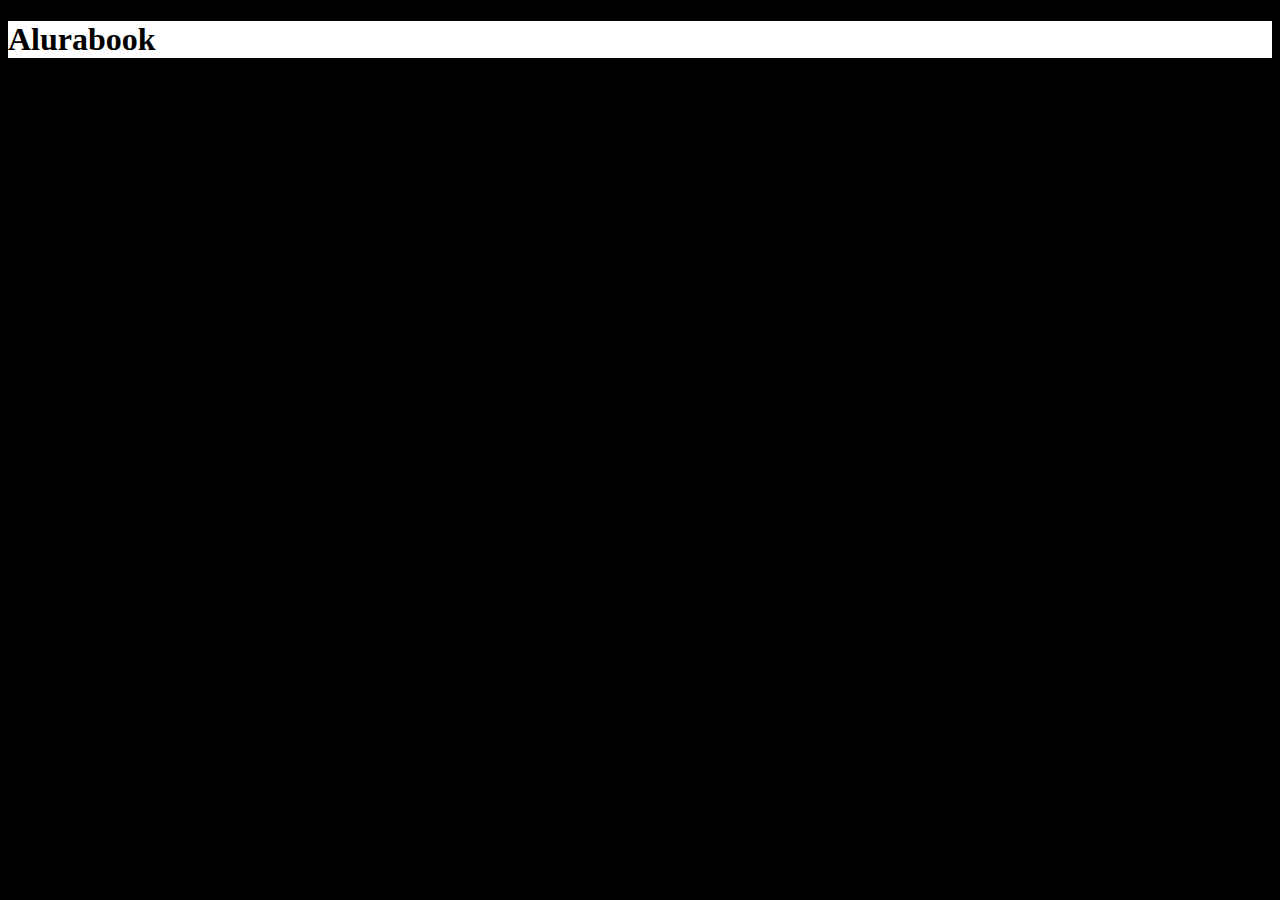
==== index.html @ 746d52b3 "Add files via upload" ====
<!DOCTYPE html>
<html>
    <head>
        <meta charset="UTF-8">
        <meta name="viewport" content="width=device-width, initial-scale=1.0">
        <title>AluraBooks</title>
        <link rel="stylesheet" href="reset,css">
        <link rel="stylesheet" href="styles.css">
    </head>

    <body>
       <h1>Alurabook</h1>

    </body>

</html>
---- styles.css ----
:root {
    --cor-de-fundo: black;

}

body {
    background-color: var(--cor-de-fundo);
}

h1{
    background-color: white;
}
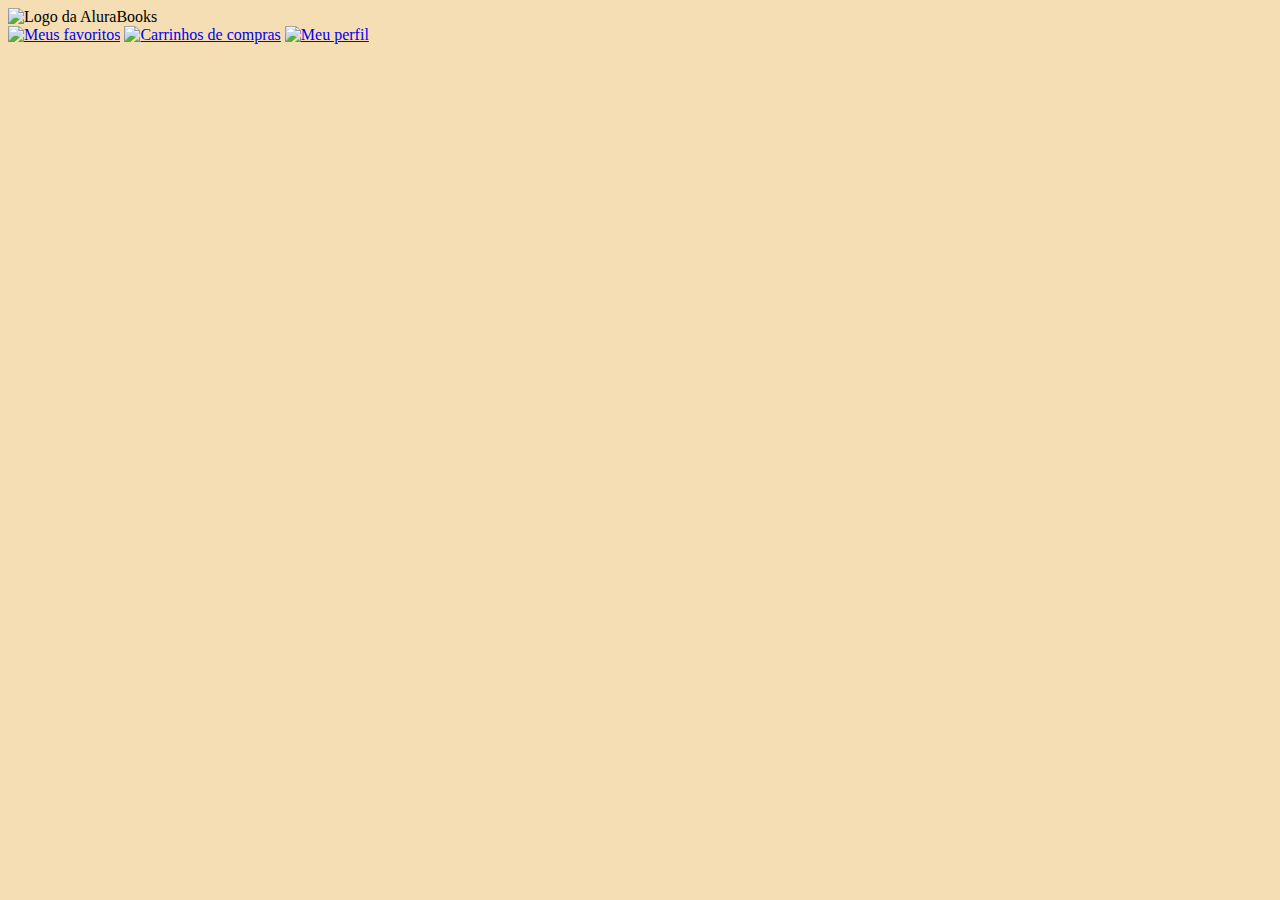
==== commit d27f79da: "Add files via upload" ====
--- a/index.html
+++ b/index.html
@@ -9,8 +9,18 @@
     </head>
 
     <body>
-       <h1>Alurabook</h1>
+         <header class="cabeçalho">
+            <div class="container>"
+               <span class="cabeçalho__menu-hamburguer"></span>
+               <img src="img/Logo.svg" alt="Logo da AluraBooks">
+            </div>
+            <div class="container">
+               <a href="#"><img src=img/Favoritos.svg alt="Meus favoritos"></a>
+               <a href="#"><img src=img/Compras.svg alt="Carrinhos de compras"></a>
+               <a href="#"><img src=img/Usuario.svg alt="Meu perfil"></a>
+             </div>
 
+      </header>
     </body>
 
 </html>--- a/styles.css
+++ b/styles.css
@@ -1,12 +1,10 @@
+@import url("styles/header.css");
 :root {
-    --cor-de-fundo: black;
+    --cor-de-fundo: wheat;
+    --branco: wheat;
 
 }
 
 body {
     background-color: var(--cor-de-fundo);
-}
-
-h1{
-    background-color: white;
 }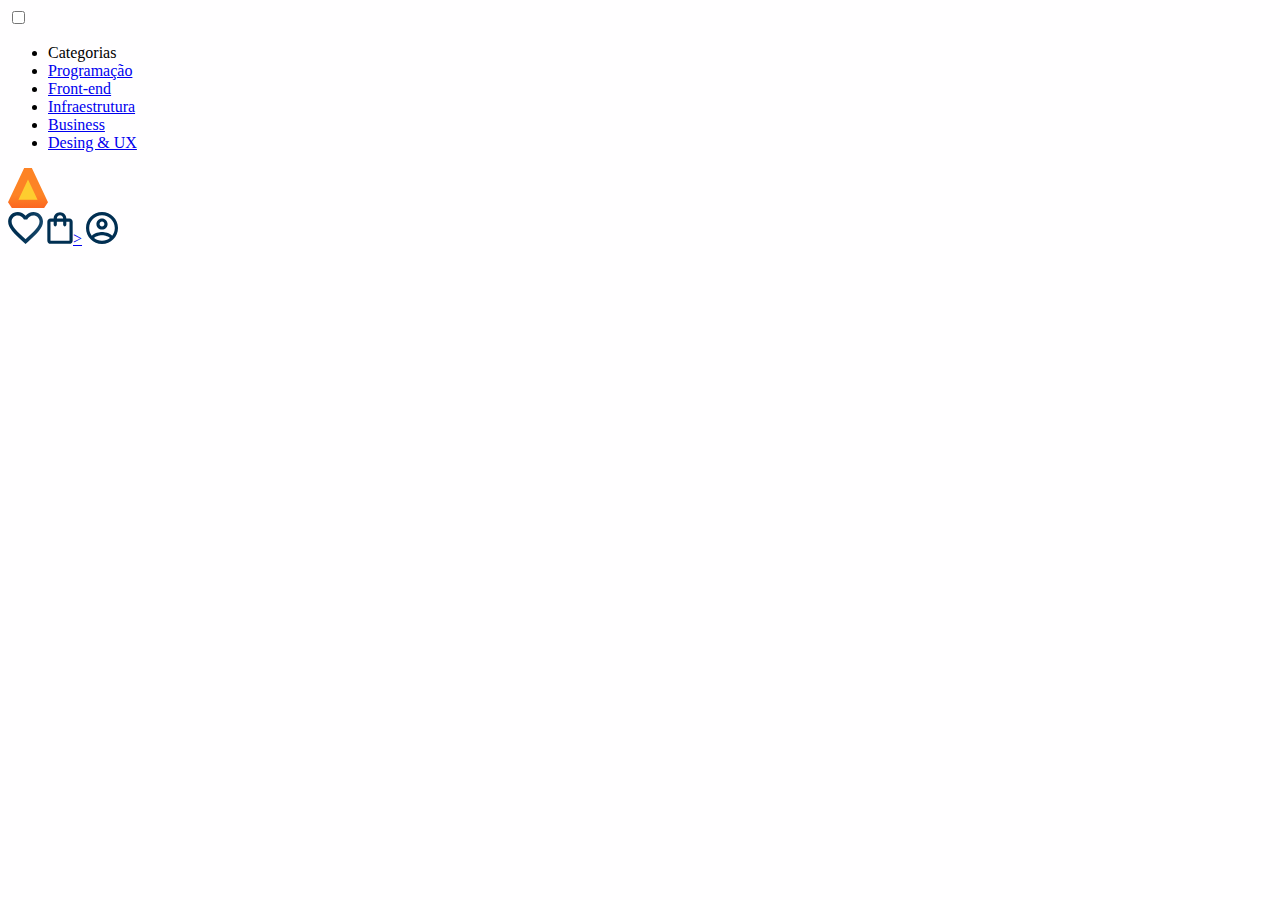
==== commit f1336d6d: "Add files via upload" ====
--- a/index.html
+++ b/index.html
@@ -10,15 +10,36 @@
 
     <body>
          <header class="cabeçalho">
-            <div class="container>"
-               <span class="cabeçalho__menu-hamburguer"></span>
-               <img src="img/Logo.svg" alt="Logo da AluraBooks">
+            <div class="container">
+              <input type="checkbox" id="menu" class="container__botão">
+              <label for="menu">
+              <span class="cabeçalho__menu-hamburguer container__imagem"></span>
+            </label>
+         <ul class="lista-menu">
+            <li class="lista-menu__titulo">Categorias</li>
+            <li class="lista-meni__tem">
+              <a href="#" class="lista-menu__link">Programação</a>
+            </li>
+            <li class="lista-meni__tem">
+              <a href="#" class="lista-menu__link">Front-end</a>
+            </li>
+            <li class="lista-meni__tem">
+              <a href="#" class="lista-menu__link">Infraestrutura</a>
+            </li>
+            <li class="lista-meni__tem">
+              <a href="#" class="lista-menu__link">Business</a>
+            </li>
+            <li class="lista-meni__tem">
+              <a href="#" class="lista-menu__link">Desing & UX</a>
+            </li>
+          </ul>
+              <img src="img/Logo.svg" alt="Logo da AluraBooks" class="container__imagem">
             </div>
             <div class="container">
-               <a href="#"><img src=img/Favoritos.svg alt="Meus favoritos"></a>
-               <a href="#"><img src=img/Compras.svg alt="Carrinhos de compras"></a>
-               <a href="#"><img src=img/Usuario.svg alt="Meu perfil"></a>
-             </div>
+               <a href="#"><img src=img/Favoritos.svg alt="Meus favoritos" class="container__imagem"></a>
+               <a href="#"><img src=img/Compras.svg alt="Carrinhos de compras" class="container__imagem">></a>
+               <a href="#"><img src=img/Usuario.svg alt="Meu perfil" class="container__imagem"></a>
+            </div>
 
       </header>
     </body>
--- a/styles.css
+++ b/styles.css
@@ -1,7 +1,7 @@
 @import url("styles/header.css");
 :root {
-    --cor-de-fundo: wheat;
-    --branco: wheat;
+    --cor-de-fundo: rgb(255, 254, 255);
+    --branco: rgb(255, 255, 255);
 
 }
 
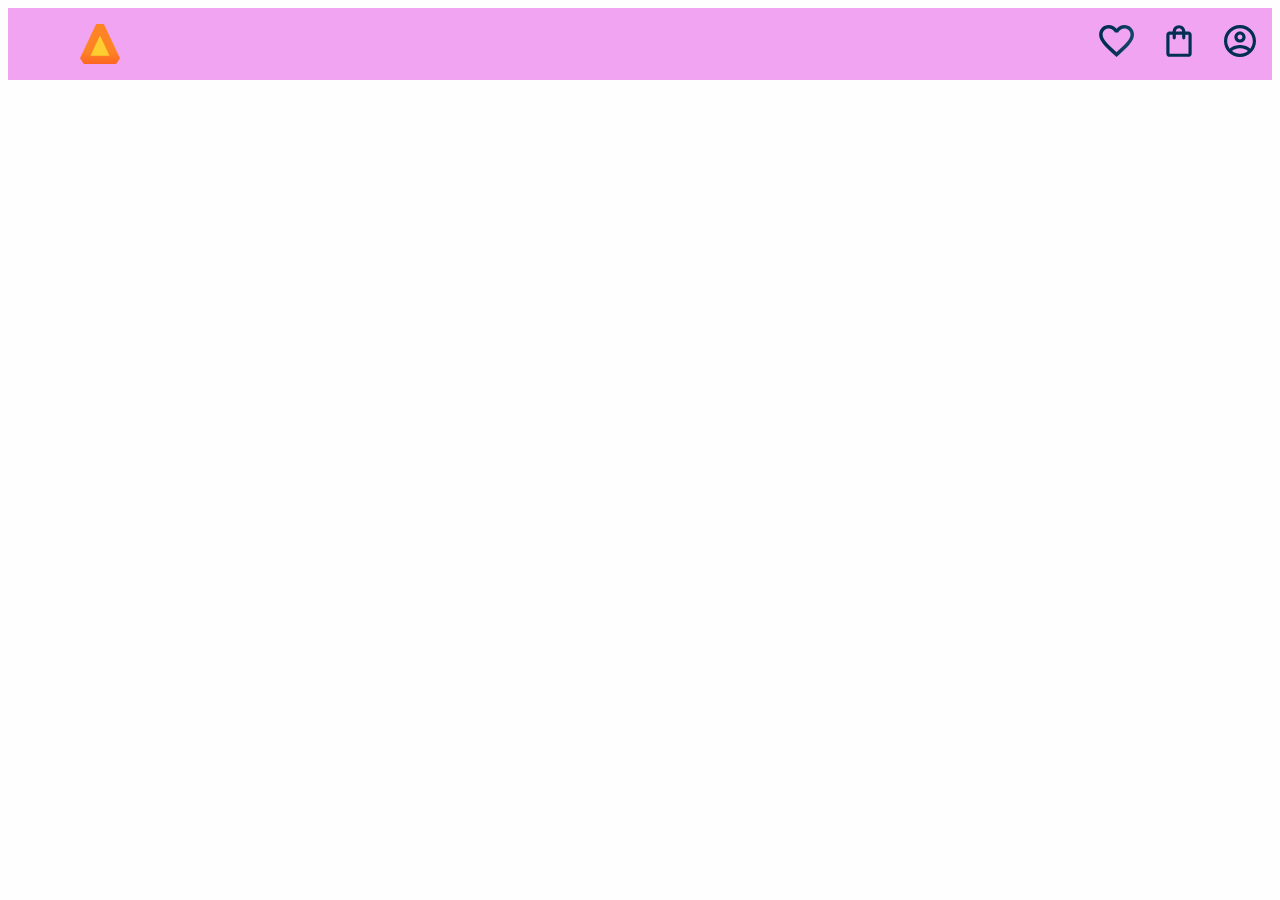
==== commit 4a5008bb: "Add files via upload" ====
--- a/index.html
+++ b/index.html
@@ -5,6 +5,9 @@
         <meta name="viewport" content="width=device-width, initial-scale=1.0">
         <title>AluraBooks</title>
         <link rel="stylesheet" href="reset,css">
+        <link rel="preconnect" href="https://fonts.googleapis.com">
+        <link rel="preconnect" href="https://fonts.gstatic.com" crossorigin>
+        <link href="https://fonts.googleapis.com/css2?family=Poppins:ital,wght@0,100;0,200;0,300;0,400;0,500;0,600;0,700;0,800;0,900;1,100;1,200;1,300;1,400;1,500;1,600;1,700;1,800;1,900&display=swap" rel="stylesheet">
         <link rel="stylesheet" href="styles.css">
     </head>
 
@@ -17,19 +20,19 @@
             </label>
          <ul class="lista-menu">
             <li class="lista-menu__titulo">Categorias</li>
-            <li class="lista-meni__tem">
+            <li class="lista-menu__item">
               <a href="#" class="lista-menu__link">Programação</a>
             </li>
-            <li class="lista-meni__tem">
+            <li class="lista-menu__item">
               <a href="#" class="lista-menu__link">Front-end</a>
             </li>
-            <li class="lista-meni__tem">
+            <li class="lista-menu__item">
               <a href="#" class="lista-menu__link">Infraestrutura</a>
             </li>
-            <li class="lista-meni__tem">
+            <li class="lista-menu__item">
               <a href="#" class="lista-menu__link">Business</a>
             </li>
-            <li class="lista-meni__tem">
+            <li class="lista-menu__item">
               <a href="#" class="lista-menu__link">Desing & UX</a>
             </li>
           </ul>
@@ -37,7 +40,7 @@
             </div>
             <div class="container">
                <a href="#"><img src=img/Favoritos.svg alt="Meus favoritos" class="container__imagem"></a>
-               <a href="#"><img src=img/Compras.svg alt="Carrinhos de compras" class="container__imagem">></a>
+               <a href="#"><img src=img/Compras.svg alt="Carrinhos de compras" class="container__imagem"></a>
                <a href="#"><img src=img/Usuario.svg alt="Meu perfil" class="container__imagem"></a>
             </div>
 
--- a/styles.css
+++ b/styles.css
@@ -1,10 +1,16 @@
 @import url("styles/header.css");
 :root {
     --cor-de-fundo: rgb(255, 254, 255);
-    --branco: rgb(255, 255, 255);
-
+    --branco: rgb(241, 164, 241);
+    --black: rgb(0,0,0);
+    --azul-degrade: liner-gradient(97.54deg, #002F52 35.49%, #326589 165.37%);
+    --fonte-principal: "Poppins";
 }
 
 body {
     background-color: var(--cor-de-fundo);
-}+    font-family: var(--fonte-principal);
+    font-size: 16px;
+    font-weight: 400;
+}
+
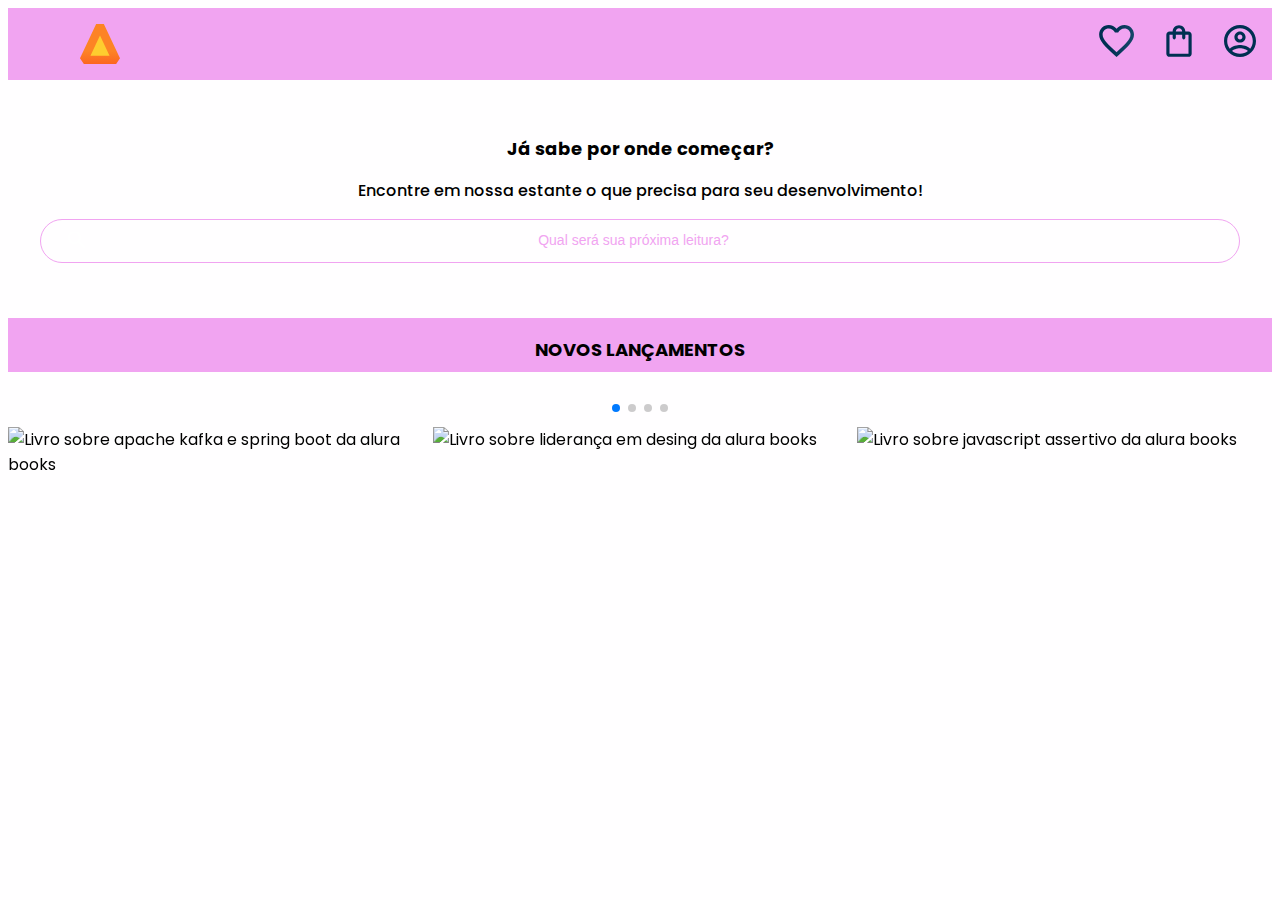
==== commit 36e60629: "Add files via upload" ====
--- a/index.html
+++ b/index.html
@@ -8,6 +8,7 @@
         <link rel="preconnect" href="https://fonts.googleapis.com">
         <link rel="preconnect" href="https://fonts.gstatic.com" crossorigin>
         <link href="https://fonts.googleapis.com/css2?family=Poppins:ital,wght@0,100;0,200;0,300;0,400;0,500;0,600;0,700;0,800;0,900;1,100;1,200;1,300;1,400;1,500;1,600;1,700;1,800;1,900&display=swap" rel="stylesheet">
+        <link rel="stylesheet" href="https://cdn.jsdelivr.net/npm/swiper@11/swiper-bundle.min.css" />
         <link rel="stylesheet" href="styles.css">
     </head>
 
@@ -43,8 +44,47 @@
                <a href="#"><img src=img/Compras.svg alt="Carrinhos de compras" class="container__imagem"></a>
                <a href="#"><img src=img/Usuario.svg alt="Meu perfil" class="container__imagem"></a>
             </div>
+          </header>
+          <section class="banner">
+            <h2 class="banner__titulo">Já sabe por onde começar?</h2>
+          <p class="banner__texto">Encontre em nossa estante o que precisa para seu desenvolvimento!</p>
+          <input type="search" class="banner__pesquisa" placeholder="Qual será sua próxima leitura?">
+          </section>
+          <section class="carrossel">
+              <h2 class="carrossel__titulo">Novos lançamentos</h2>
+              <!-- Slider main container -->
+<div class="swiper">
+  <!-- Additional required wrapper -->
+    <!-- If we need pagination -->
+  <div class="swiper-pagination"></div>
 
-      </header>
+  <div class="swiper-wrapper">
+    <!-- Slides -->
+    <div class="swiper-slide"><img scr="img/ApacheKafka.svg" alt="Livro sobre apache kafka e spring boot da alura books"></div>
+    <div class="swiper-slide"><img scr="img/Liderança.svg" alt="Livro sobre liderança em desing da alura books"></div>
+    <div class="swiper-slide"><img scr="img/Javascript.svg" alt="Livro sobre javascript assertivo da alura books"></div>
+    <div class="swiper-slide"><img scr="img/Guia Front-end.svg" alt="Livro Guia front end"></div>
+    <div class="swiper-slide"><img scr="img/Portugol.svg" alt="Livro sobre portugol"></div>
+    <div class="swiper-slide"><img scr="img/Acessibilidade.svg" alt="Livro sobre acessibilidade"></div>
+  </div>
+
+     <!-- If we need navigation buttons -->
+     <div class="swiper-button-prev"></div>
+     <div class="swiper-button-next"></div>
+   </div>
+  </section>
+        
+          <script src="https://cdn.jsdelivr.net/npm/swiper@11/swiper-bundle.min.js"></script>
+          <script>
+          const swiper = new Swiper('.swiper', {
+            spaceBetween: 10,
+            slidesPerView: 3,
+            pagination: {
+             el: '.swiper-pagination',
+             type: 'bullets',
+          }
+          });
+        </script>
     </body>
 
 </html>--- a/styles.css
+++ b/styles.css
@@ -1,4 +1,6 @@
 @import url("styles/header.css");
+@import url("styles/banner.css");
+@import url("styles/carrossel.css");
 :root {
     --cor-de-fundo: rgb(255, 254, 255);
     --branco: rgb(241, 164, 241);
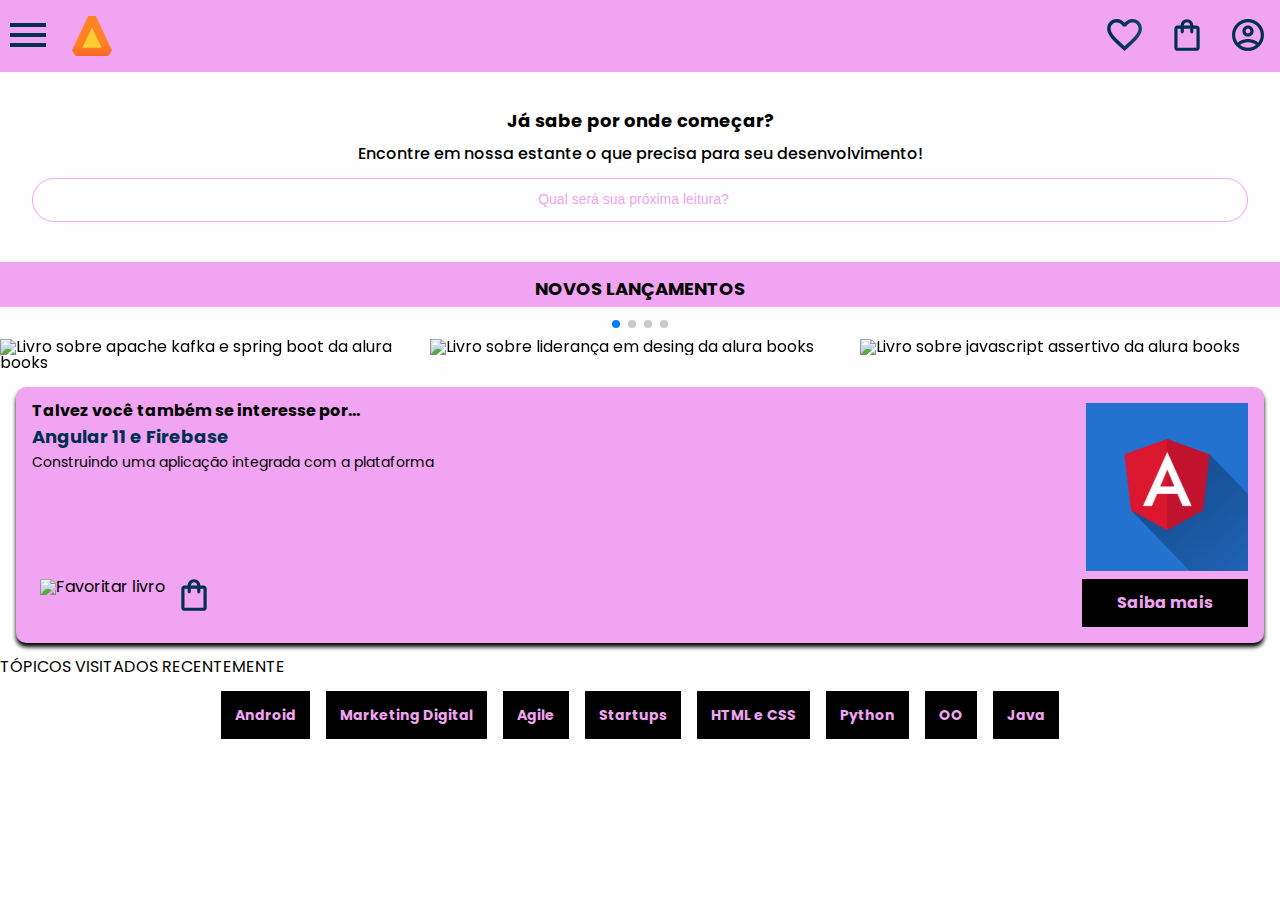
==== commit 36723706: "Add files via upload" ====
--- a/index.html
+++ b/index.html
@@ -4,7 +4,7 @@
         <meta charset="UTF-8">
         <meta name="viewport" content="width=device-width, initial-scale=1.0">
         <title>AluraBooks</title>
-        <link rel="stylesheet" href="reset,css">
+        <link rel="stylesheet" href="reset.css">
         <link rel="preconnect" href="https://fonts.googleapis.com">
         <link rel="preconnect" href="https://fonts.gstatic.com" crossorigin>
         <link href="https://fonts.googleapis.com/css2?family=Poppins:ital,wght@0,100;0,200;0,300;0,400;0,500;0,600;0,700;0,800;0,900;1,100;1,200;1,300;1,400;1,500;1,600;1,700;1,800;1,900&display=swap" rel="stylesheet">
@@ -48,7 +48,7 @@
           <section class="banner">
             <h2 class="banner__titulo">Já sabe por onde começar?</h2>
           <p class="banner__texto">Encontre em nossa estante o que precisa para seu desenvolvimento!</p>
-          <input type="search" class="banner__pesquisa" placeholder="Qual será sua próxima leitura?">
+          <input type="search" class="banner__pesquisa" placeholder="Qual será sua próxima leitura?"></input>
           </section>
           <section class="carrossel">
               <h2 class="carrossel__titulo">Novos lançamentos</h2>
@@ -72,7 +72,63 @@
      <div class="swiper-button-prev"></div>
      <div class="swiper-button-next"></div>
    </div>
+
+   <div class="card">
+    <!-- 1º linha -->
+    <div class="card__descrição">
+      <!-- 1º coluna -->
+      <div class="descrição">
+        <h3 class="descrição__titulo">Talvez você também se interesse por...</h3>
+        <h2 class="descrição__titulo-livro">Angular 11 e Firebase</h2>
+        <p class="descrição__texto">Construindo uma aplicação integrada com a plataforma</p>
+      </div>
+      <!-- 2º coluna -->
+      <img src="img/Angular.svg" class="descrição__imagem">
+   </div>
+
+   <!-- 2º linha -->
+  <div class="card__botões">
+    <!-- 1º coluna -->
+     <ul class="botões">
+  <li class="botões__item"><img src="img/Favotitos.svg" alt="Favoritar livro"></li>
+  <li class="botões__item"><img src="img/Compras.svg" alt="Adicionar no carrinho de compras"></li>
+  </ul>
+  <!-- 2º coluna -->
+   <a href="#" class="botões__ancora">Saiba mais</a>
+   </div>
+   </div>
   </section>
+
+  <section class="tópicos">
+    <h2 class="tópicos__titulo">TÓPICOS VISITADOS RECENTEMENTE</h2>
+    <ul class="tópicos__lista">
+      <li class="tópicos__item">
+      <a href="#" class="tópicos__link">Android</a>
+      </li>
+      <li class="tópicos__item">
+        <a href="#" class="tópicos__link">Marketing Digital</a>
+        </li>
+        <li class="tópicos__item">
+          <a href="#" class="tópicos__link">Agile</a>
+          </li>
+          <li class="tópicos__item">
+            <a href="#" class="tópicos__link">Startups</a>
+            </li>
+            <li class="tópicos__item">
+              <a href="#" class="tópicos__link">HTML e CSS</a>
+              </li>
+              <li class="tópicos__item">
+                <a href="#" class="tópicos__link">Python</a>
+                </li>
+                <li class="tópicos__item">
+                  <a href="#" class="tópicos__link">OO</a>
+                  </li>
+                  <li class="tópicos__item">
+                    <a href="#" class="tópicos__link">Java</a>
+                    </li>
+    </ul>
+  </section>
+ 
         
           <script src="https://cdn.jsdelivr.net/npm/swiper@11/swiper-bundle.min.js"></script>
           <script>
--- a/styles.css
+++ b/styles.css
@@ -1,12 +1,14 @@
 @import url("styles/header.css");
 @import url("styles/banner.css");
 @import url("styles/carrossel.css");
+@import url("styles/topicos.css");
 :root {
     --cor-de-fundo: rgb(255, 254, 255);
     --branco: rgb(241, 164, 241);
     --black: rgb(0,0,0);
     --azul-degrade: liner-gradient(97.54deg, #002F52 35.49%, #326589 165.37%);
     --fonte-principal: "Poppins";
+    --azul: #002F52;
 }
 
 body {
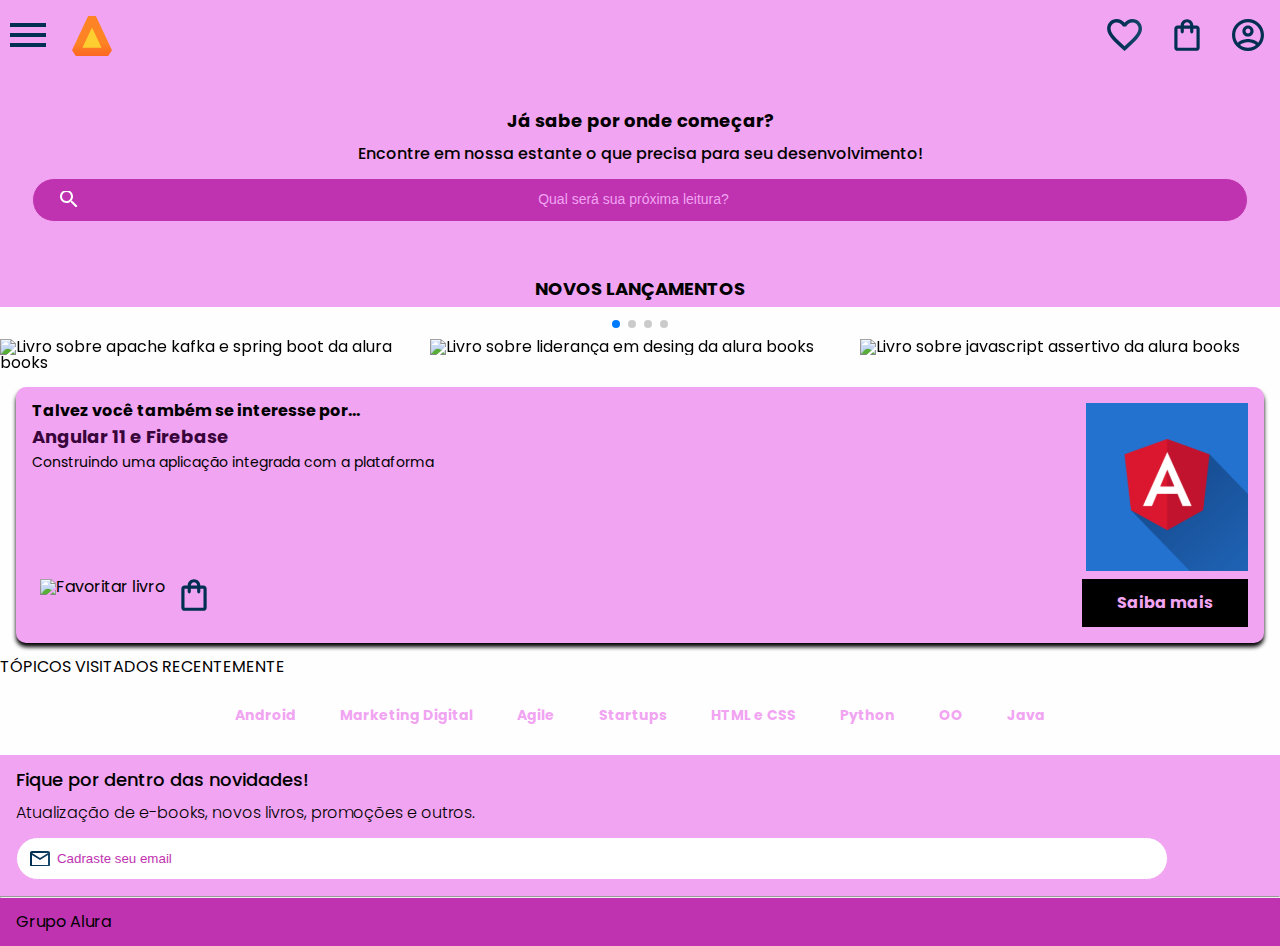
==== commit aeae09ea: "Add files via upload" ====
--- a/index.html
+++ b/index.html
@@ -128,7 +128,18 @@
                     </li>
     </ul>
   </section>
+  
+  <section class="contato">
+    <h2 class="contato__titulo">Fique por dentro das novidades!</h2>
+  <p class="contato__texto">Atualização de e-books, novos livros, promoções e outros.</p>
+  <input type="email" placeholder="Cadraste seu email" class="contato__email">
+  </section>
  
+  <hr/>
+
+  <footer class="rodapé">
+    <h2 class="rodapé__titulo>">Grupo Alura</h2>
+  </footer>
         
           <script src="https://cdn.jsdelivr.net/npm/swiper@11/swiper-bundle.min.js"></script>
           <script>
--- a/styles.css
+++ b/styles.css
@@ -2,13 +2,16 @@
 @import url("styles/banner.css");
 @import url("styles/carrossel.css");
 @import url("styles/topicos.css");
+@import url("styles/contato.css");
+@import url("styles/rodapé.css");
+
 :root {
     --cor-de-fundo: rgb(255, 254, 255);
     --branco: rgb(241, 164, 241);
     --black: rgb(0,0,0);
     --azul-degrade: liner-gradient(97.54deg, #002F52 35.49%, #326589 165.37%);
     --fonte-principal: "Poppins";
-    --azul: #002F52;
+    --azul: #38043b;
 }
 
 body {
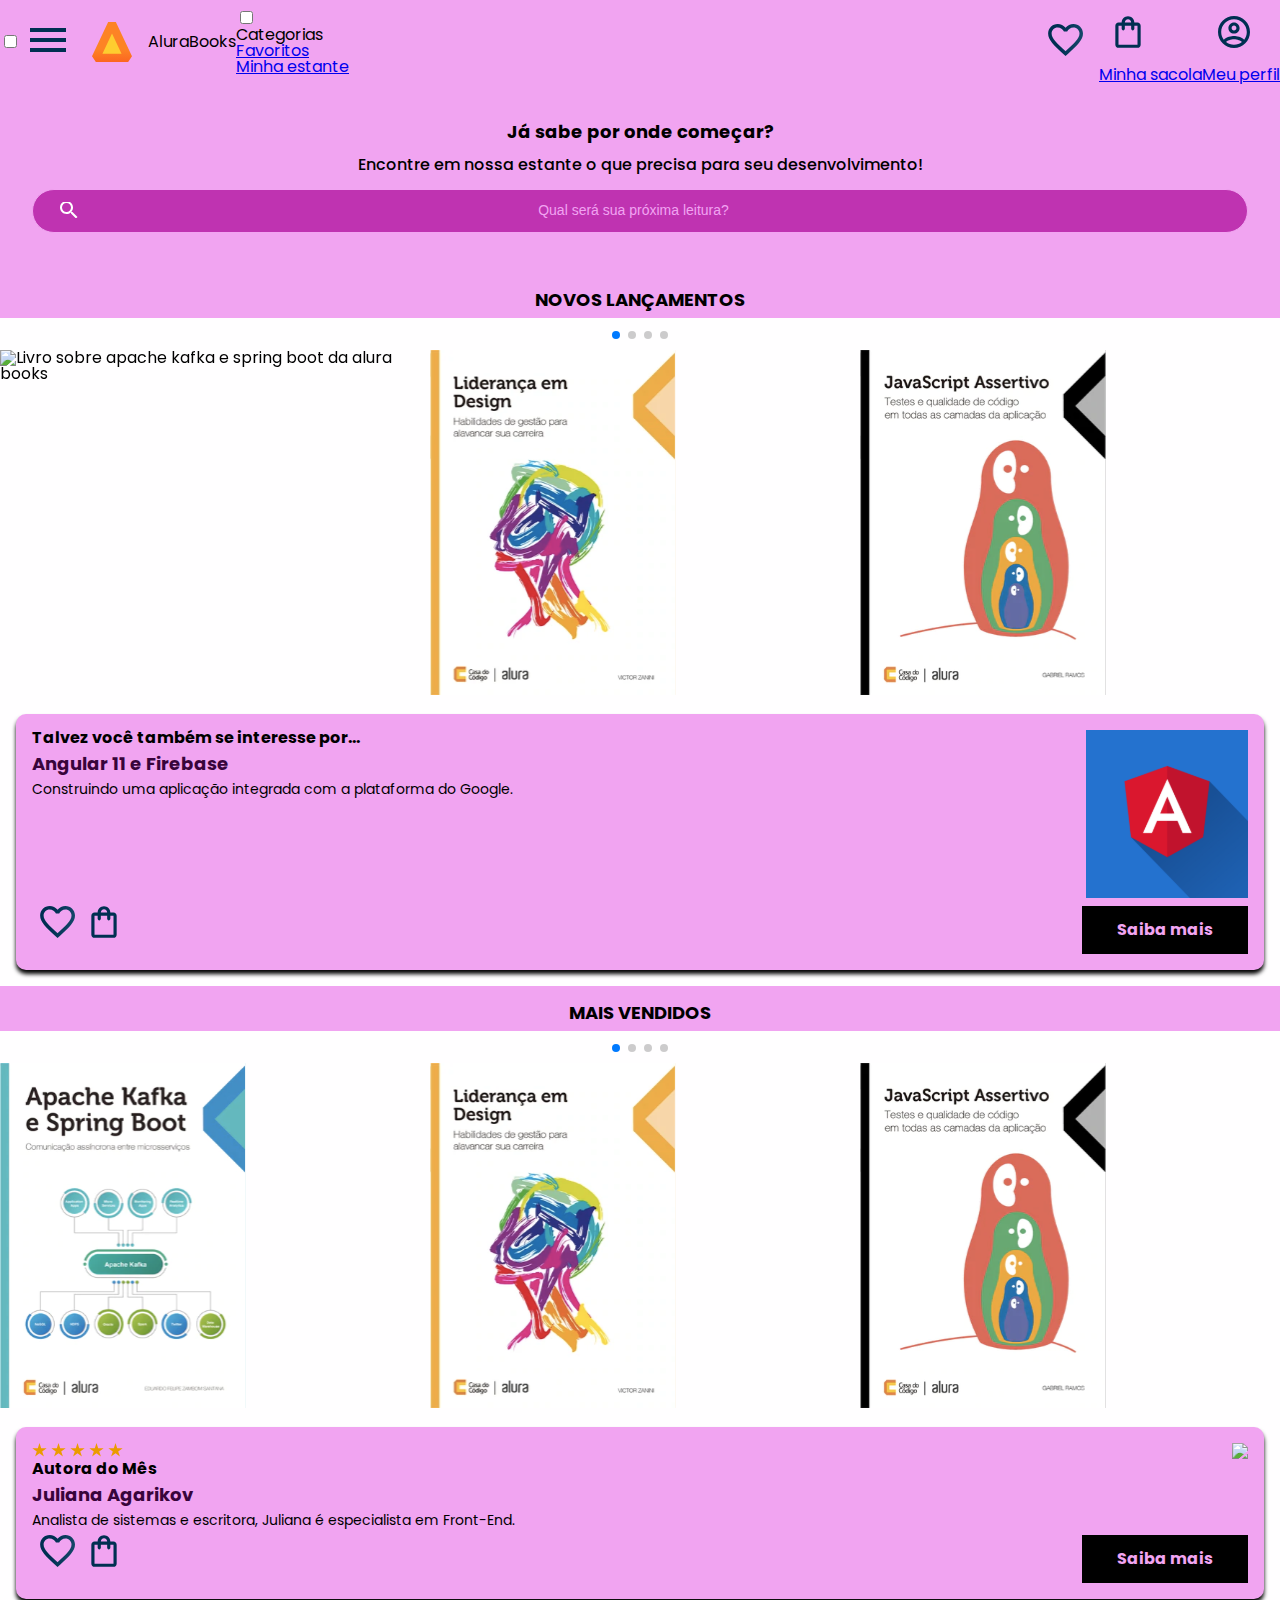
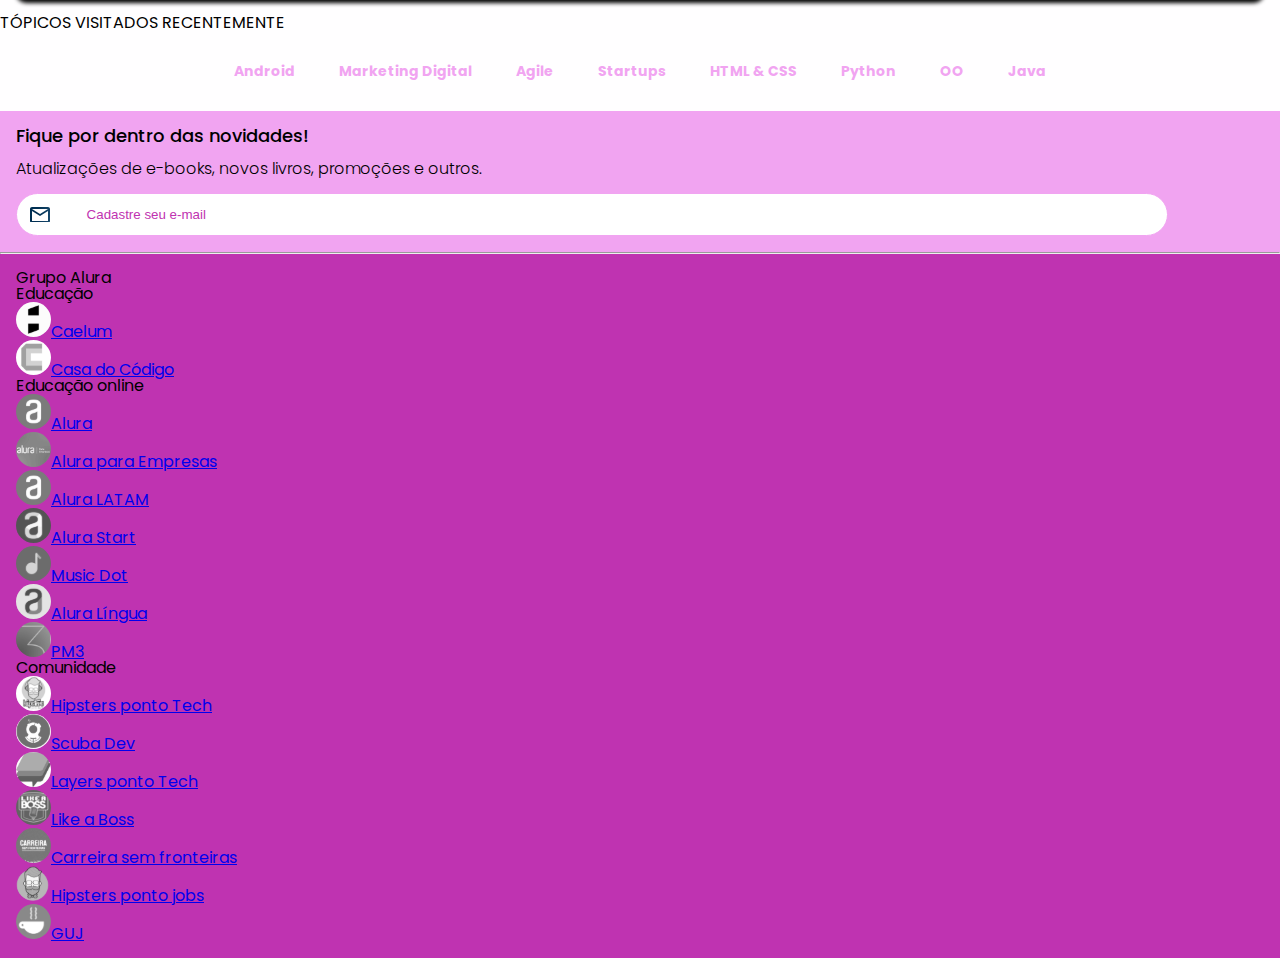
==== commit 72464ca4: "Add files via upload" ====
--- a/index.html
+++ b/index.html
@@ -1,157 +1,247 @@
 <!DOCTYPE html>
 <html>
-    <head>
-        <meta charset="UTF-8">
-        <meta name="viewport" content="width=device-width, initial-scale=1.0">
-        <title>AluraBooks</title>
-        <link rel="stylesheet" href="reset.css">
-        <link rel="preconnect" href="https://fonts.googleapis.com">
-        <link rel="preconnect" href="https://fonts.gstatic.com" crossorigin>
-        <link href="https://fonts.googleapis.com/css2?family=Poppins:ital,wght@0,100;0,200;0,300;0,400;0,500;0,600;0,700;0,800;0,900;1,100;1,200;1,300;1,400;1,500;1,600;1,700;1,800;1,900&display=swap" rel="stylesheet">
-        <link rel="stylesheet" href="https://cdn.jsdelivr.net/npm/swiper@11/swiper-bundle.min.css" />
-        <link rel="stylesheet" href="styles.css">
-    </head>
-
-    <body>
-         <header class="cabeçalho">
-            <div class="container">
-              <input type="checkbox" id="menu" class="container__botão">
-              <label for="menu">
-              <span class="cabeçalho__menu-hamburguer container__imagem"></span>
-            </label>
-         <ul class="lista-menu">
-            <li class="lista-menu__titulo">Categorias</li>
-            <li class="lista-menu__item">
-              <a href="#" class="lista-menu__link">Programação</a>
+
+<head>
+  <meta charset="UTF-8">
+  <meta name="viewport" content="width=device-width, initial-scale=1.0">
+  <title>AluraBooks</title>
+  <link rel="stylesheet" href="reset.css">
+  <link rel="preconnect" href="https://fonts.googleapis.com">
+  <link rel="preconnect" href="https://fonts.gstatic.com" crossorigin>
+  <link href="https://fonts.googleapis.com/css2?family=Poppins:wght@300;400;500;700&display=swap" rel="stylesheet">
+  <link href="https://fonts.googleapis.com/css?family=Josefin+Sans:wght@400;700&display=swap" rel="stylesheet">
+  <link rel="stylesheet" href="https://cdn.jsdelivr.net/npm/swiper@11/swiper-bundle.min.css" />
+  <link rel="stylesheet" href="styles.css">
+</head>
+
+<body>
+  <header class="cabeçalho">
+    <div class="container">
+      <input type="checkbox" id="menu" class="container__botao">
+      <label for="menu" class="container__rotulo">
+        <span class="cabeçalho__menu-hamburguer container__imagem"></span>
+      </label>
+      <ul class="lista-menu">
+        <li class="lista-menu__titulo">Categorias</li>
+        <li class="lista-menu__item"><a href="#" class="lista-menu__link">Programação</a></li>
+        <li class="lista-menu__item"><a href="#" class="lista-menu__link">Front-end</a></li>
+        <li class="lista-menu__item"><a href="#" class="lista-menu__link">Infraestrutura</a></li>
+        <li class="lista-menu__item"><a href="#" class="lista-menu__link">Business</a></li>
+        <li class="lista-menu__item"><a href="#" class="lista-menu__link">Design & UX</a></li>
+      </ul>
+      <img src="img/Logo.svg" alt="Logo da Alurabooks" class="container__imagem">
+      <h1 class="container__titulo"><b class="container__titulo--negrito">Alura</b>Books</h1>
+
+      <ul class="opções">
+        <input type="checkbox" id="opções-menu" class="opções__botão" />
+        <label for="opções-menu" class="opções__rotulo">
+          <li class="opções__item">Categorias</li>
+        </label>
+
+        <ul class="lista-menu">
+          <li class="lista-menu__item"><a href="#" class="lista-menu__link">Programação</a></li>
+          <li class="lista-menu__item"><a href="#" class="lista-menu__link">Front-end</a></li>
+          <li class="lista-menu__item"><a href="#" class="lista-menu__link">Infraestrutura</a></li>
+          <li class="lista-menu__item"><a href="#" class="lista-menu__link">Business</a></li>
+          <li class="lista-menu__item"><a href="#" class="lista-menu__link">Design & UX</a></li>
+        </ul>
+        <li class="opções__item"><a href="#" class="opções__link">Favoritos</a></li>
+        <li class="opções__item"><a href="#" class="opções__link">Minha estante</a></li>
+      </ul>
+
+    </div>
+    <div class="container">
+      <a href="#"><img src="img/Favoritos.svg" alt="Meus favoritos"class="container__imagem container__imagem-transparente"></a>
+      <a href="#" class="container__link"><img src="img/Compras.svg" alt="Carrinhos de compras" class="container__imagem"><p class="container__texto">Minha sacola</p></a>
+      <a href="#" class="container__link"><img src="img/Usuario.svg" alt="Meu perfil" class="container__imagem"><p class="container__texto">Meu perfil</p></a>
+    </div>
+  </header>
+
+  <section class="banner">
+    <h2 class="banner__titulo">Já sabe por onde começar?</h2>
+    <p class="banner__texto">Encontre em nossa estante o que precisa para seu desenvolvimento!</p>
+    <input type="search" class="banner__pesquisa" placeholder="Qual será sua próxima leitura?">
+  </section>
+
+  <section class="carrossel">
+    <h2 class="carrossel__titulo">Novos lançamentos</h2>
+
+    <div class="carrossel__container">
+      <!-- Slider main container -->
+      <div class="swiper">
+
+        <div class="swiper-pagination"></div>
+        <!-- Additional required wrapper -->
+        <div class="swiper-wrapper">
+          <!-- Slides -->
+          <div class="swiper-slide"><img src="img/Apachekafka.svg" alt="Livro sobre apache kafka e spring boot da alura books"></div>
+          <div class="swiper-slide"><img src="img/Liderança.svg" alt="Livro sobre liderança em design design da alura books"></div>
+          <div class="swiper-slide"><img src="img/Javascript.svg" alt="Livro sobre javascript assertivo da alura books"></div>
+          <div class="swiper-slide"><img src="img/Guia Front-end.svg" alt="Livro Guia front end" /></div>
+          <div class="swiper-slide"><img src="img/Portugol.svg" alt="Livro sobre portugol" /></div>
+          <div class="swiper-slide"><img src="img/Acessibilidade.svg" alt="Livro sobre acessibilidade" /></div>
+        </div>
+
+        <!-- If we need navigation buttons -->
+        <div class="swiper-button-prev"></div>
+        <div class="swiper-button-next"></div>
+
+      </div>
+
+      <div class="card">
+        <div class="card__descrição">
+          <div class="descrição">
+            <h3 class="descrição__titulo">Talvez você também se interesse por...</h3>
+            <h2 class="descrição__titulo-livro">Angular 11 e Firebase</h2>
+            <p class="descrição__texto">
+              Construindo uma aplicação integrada com a plataforma do Google.
+            </p>
+          </div>
+          <img src="img/Angular.svg" class="descrição__imagem" />
+        </div>
+        <div class="card__botões">
+          <ul class="botões">
+            <li class="botões__item">
+              <img src="img/Favoritos.svg" alt="Favoritar livro" />
             </li>
-            <li class="lista-menu__item">
-              <a href="#" class="lista-menu__link">Front-end</a>
-            </li>
-            <li class="lista-menu__item">
-              <a href="#" class="lista-menu__link">Infraestrutura</a>
-            </li>
-            <li class="lista-menu__item">
-              <a href="#" class="lista-menu__link">Business</a>
-            </li>
-            <li class="lista-menu__item">
-              <a href="#" class="lista-menu__link">Desing & UX</a>
+            <li class="botões__item">
+              <img src="img/Compras.svg" alt="Adicionar no carrinho de compras" />
             </li>
           </ul>
-              <img src="img/Logo.svg" alt="Logo da AluraBooks" class="container__imagem">
-            </div>
-            <div class="container">
-               <a href="#"><img src=img/Favoritos.svg alt="Meus favoritos" class="container__imagem"></a>
-               <a href="#"><img src=img/Compras.svg alt="Carrinhos de compras" class="container__imagem"></a>
-               <a href="#"><img src=img/Usuario.svg alt="Meu perfil" class="container__imagem"></a>
-            </div>
-          </header>
-          <section class="banner">
-            <h2 class="banner__titulo">Já sabe por onde começar?</h2>
-          <p class="banner__texto">Encontre em nossa estante o que precisa para seu desenvolvimento!</p>
-          <input type="search" class="banner__pesquisa" placeholder="Qual será sua próxima leitura?"></input>
-          </section>
-          <section class="carrossel">
-              <h2 class="carrossel__titulo">Novos lançamentos</h2>
-              <!-- Slider main container -->
-<div class="swiper">
-  <!-- Additional required wrapper -->
-    <!-- If we need pagination -->
-  <div class="swiper-pagination"></div>
-
-  <div class="swiper-wrapper">
-    <!-- Slides -->
-    <div class="swiper-slide"><img scr="img/ApacheKafka.svg" alt="Livro sobre apache kafka e spring boot da alura books"></div>
-    <div class="swiper-slide"><img scr="img/Liderança.svg" alt="Livro sobre liderança em desing da alura books"></div>
-    <div class="swiper-slide"><img scr="img/Javascript.svg" alt="Livro sobre javascript assertivo da alura books"></div>
-    <div class="swiper-slide"><img scr="img/Guia Front-end.svg" alt="Livro Guia front end"></div>
-    <div class="swiper-slide"><img scr="img/Portugol.svg" alt="Livro sobre portugol"></div>
-    <div class="swiper-slide"><img scr="img/Acessibilidade.svg" alt="Livro sobre acessibilidade"></div>
-  </div>
-
-     <!-- If we need navigation buttons -->
-     <div class="swiper-button-prev"></div>
-     <div class="swiper-button-next"></div>
-   </div>
-
-   <div class="card">
-    <!-- 1º linha -->
-    <div class="card__descrição">
-      <!-- 1º coluna -->
-      <div class="descrição">
-        <h3 class="descrição__titulo">Talvez você também se interesse por...</h3>
-        <h2 class="descrição__titulo-livro">Angular 11 e Firebase</h2>
-        <p class="descrição__texto">Construindo uma aplicação integrada com a plataforma</p>
-      </div>
-      <!-- 2º coluna -->
-      <img src="img/Angular.svg" class="descrição__imagem">
-   </div>
-
-   <!-- 2º linha -->
-  <div class="card__botões">
-    <!-- 1º coluna -->
-     <ul class="botões">
-  <li class="botões__item"><img src="img/Favotitos.svg" alt="Favoritar livro"></li>
-  <li class="botões__item"><img src="img/Compras.svg" alt="Adicionar no carrinho de compras"></li>
-  </ul>
-  <!-- 2º coluna -->
-   <a href="#" class="botões__ancora">Saiba mais</a>
-   </div>
-   </div>
+          <a href="#" class="botões__ancora">Saiba mais</a>
+        </div>
+      </div>
+    </div>
+
+  </section>
+
+  <section class=”carrossel”>
+    <h2 class="carrossel__titulo">Mais vendidos</h2>
+
+    <div class="carrossel__container">
+      <div class="swiper">
+        <!-- Additional required wrapper -->
+        <!-- If we need pagination -->
+        <div class="swiper-pagination"></div>
+
+        <div class="swiper-wrapper">
+          <!-- Slides -->
+          <div class="swiper-slide"><img src="img/ApacheKafka.svg"
+              alt="Livro sobre apache kafka e spring boot da alura books"></div>
+          <div class="swiper-slide"><img src="img/Liderança.svg" alt="Livro sobre liderança em design da alura books">
+          </div>
+          <div class="swiper-slide"><img src="img/Javascript.svg" alt="Livro sobre javascript assertivo da alurabooks">
+          </div>
+          <div class="swiper-slide"><img src="img/Guia Front-end.svg" alt="Livro Guia front end"></div>
+          <div class="swiper-slide"><img src="img/Portugol.svg" alt="Livro sobre portugol"></div>
+          <div class="swiper-slide"><img src="img/Acessibilidade.svg" alt="livro sobre acessibilidade"></div>
+        </div>
+
+        <!-- If we need navigation buttons -->
+        <div class="swiper-button-prev"></div>
+        <div class="swiper-button-next"></div>
+      </div>
+
+      <div class="card">
+        <!-- 1º linha -->
+        <div class="card__descrição">
+          <!-- 1º coluna -->
+          <div class="descrição">
+            <img src="img/Estrelinhas.svg" alt="Avaliação 5 estrelas">
+            <h3 class="descrição__titulo">Autora do Mês</h3>
+            <h2 class="descrição__titulo-livro">Juliana Agarikov</h2>
+            <p class="descrição__texto">Analista de sistemas e escritora, Juliana é especialista em
+              Front-End.
+            </p>
+          </div>
+          <!-- 2º coluna -->
+          <img src="img/Escritora.svg" class="descrição__imagem">
+        </div>
+
+        <!-- 2º linha -->
+        <div class="card__botões">
+          <!-- 1º coluna -->
+          <ul class="botões">
+            <li class="botões__item"><img src="img/Favoritos.svg" alt="Favoritar livro"></li>
+            <li class="botões__item"><img src="img/Compras.svg" alt="Adicionar no carrinho de compras"></li>
+          </ul>
+          <!-- 2º coluna -->
+          <a href="#" class="botões__ancora">Saiba mais</a>
+        </div>
+      </div>
+    </div>
+
+
   </section>
 
   <section class="tópicos">
     <h2 class="tópicos__titulo">TÓPICOS VISITADOS RECENTEMENTE</h2>
     <ul class="tópicos__lista">
-      <li class="tópicos__item">
-      <a href="#" class="tópicos__link">Android</a>
-      </li>
-      <li class="tópicos__item">
-        <a href="#" class="tópicos__link">Marketing Digital</a>
-        </li>
-        <li class="tópicos__item">
-          <a href="#" class="tópicos__link">Agile</a>
-          </li>
-          <li class="tópicos__item">
-            <a href="#" class="tópicos__link">Startups</a>
-            </li>
-            <li class="tópicos__item">
-              <a href="#" class="tópicos__link">HTML e CSS</a>
-              </li>
-              <li class="tópicos__item">
-                <a href="#" class="tópicos__link">Python</a>
-                </li>
-                <li class="tópicos__item">
-                  <a href="#" class="tópicos__link">OO</a>
-                  </li>
-                  <li class="tópicos__item">
-                    <a href="#" class="tópicos__link">Java</a>
-                    </li>
-    </ul>
-  </section>
-  
+      <li class="tópicos__item"><a href="#" class="tópicos__link">Android</a></li>
+      <li class="tópicos__item"><a href="#" class="tópicos__link">Marketing Digital</a></li>
+      <li class="tópicos__item"><a href="#" class="tópicos__link">Agile</a></li>
+      <li class="tópicos__item"><a href="#" class="tópicos__link">Startups</a></li>
+      <li class="tópicos__item"><a href="#" class="tópicos__link">HTML & CSS</a></li>
+      <li class="tópicos__item"><a href="#" class="tópicos__link">Python</a></li>
+      <li class="tópicos__item"><a href="#" class="tópicos__link">OO</a></li>
+      <li class="tópicos__item"><a href="#" class="tópicos__link">Java</a></li>
+    </ul>
+  </section>
+
   <section class="contato">
-    <h2 class="contato__titulo">Fique por dentro das novidades!</h2>
-  <p class="contato__texto">Atualização de e-books, novos livros, promoções e outros.</p>
-  <input type="email" placeholder="Cadraste seu email" class="contato__email">
-  </section>
- 
-  <hr/>
+    <div class="contato__descrição">
+      <h2 class="contato__titulo">Fique por dentro das novidades!</h2>
+      <p class="contato__texto">
+        Atualizações de e-books, novos livros, promoções e outros.
+      </p>
+    </div>
+    <input type="email" placeholder="        Cadastre seu e-mail" class="contato__email" />
+  </section>
+
+  <hr />
 
   <footer class="rodapé">
-    <h2 class="rodapé__titulo>">Grupo Alura</h2>
+    <h2 class="rodapé__titulo">Grupo Alura</h2>
+    <ul class="lista-rodapé">
+      <li class="lista-rodapé__titulo">Educação</li>
+      <li class="lista-rodapé__item"><img src="img/Caelum.svg" alt="Logo da Caelum" /><a href="#" class="lista-rodapé__link">Caelum</a></li>
+      <li class="lista-rodapé__item"><img src="img/CasaDoCodigo.svg" alt="Logo da Casa do Código" /><a href="#" class="lista-rodapé__link">Casa do Código</a></li>
+    </ul>
+
+    <ul class="lista-rodapé">
+      <li class="lista-rodapé__titulo">Educação online</li>
+      <li class="lista-rodapé__item"><img src="img/Alura.svg" alt="Logo da Alura" /><a href="#" class="lista-rodapé__link">Alura</a></li>
+      <li class="lista-rodapé__item"><img src="img/AluraEmpresas.svg" alt="Logo da AluraParaEmpresas" /><a href="#" class="lista-rodapé__link">Alura para Empresas</a></li>
+      <li class="lista-rodapé__item"><img src="img/AluraLATAM.svg" alt="Logo da Alura Latam" /><a href="#" class="lista-rodapé__link">Alura LATAM</a></li>
+      <li class="lista-rodapé__item"><img src="img/AluraStart.svg" alt="Logo da Alura START" /><a href="#" class="lista-rodapé__link">Alura Start</a></li>
+      <li class="lista-rodapé__item"><img src="img/MusicDot.svg" alt="Logo da Music Dot" /><a href="#" class="lista-rodapé__link">Music Dot</a></li>
+      <li class="lista-rodapé__item"><img src="img/AluraLingua.svg" alt="Logo da Alura Lingua" /><a href="#" class="lista-rodapé__link">Alura Língua</a></li>
+      <li class="lista-rodapé__item"><img src="img/PM3.svg" alt="Logo da PM3" /><a href="#" class="lista-rodapé__link">PM3</a></li>
+    </ul>
+
+    <ul class="lista-rodapé">
+      <li class="lista-rodapé__titulo">Comunidade</li>
+      <li class="lista-rodapé__item"><img src="img/HipstersTech.svg" alt="Logo do Hipsters ponto Tech" /><a href="#" class="lista-rodapé__link">Hipsters ponto Tech</a></li>
+      <li class="lista-rodapé__item"><img src="img/ScubaDev.svg" alt="Logo do Scuba Dev" /><a href="#" class="lista-rodapé__link">Scuba Dev</a></li>
+      <li class="lista-rodapé__item"><img src="img/LayersTech.svg" alt="Logo do Layers ponto Tech" /><a href="#" class="lista-rodapé__link">Layers ponto Tech</a></li>
+      <li class="lista-rodapé__item"><img src="img/LikeABoss.svg" alt="Logo do Like a Boss" /><a href="#" class="lista-rodapé__link">Like a Boss</a></li>
+      <li class="lista-rodapé__item"><img src="img/CarreiraSemFronteira.svg" alt="Logo do Carreira sem fronteiras" /><a href="#" class="lista-rodapé__link">Carreira sem fronteiras</a></li>
+      <li class="lista-rodapé__item"><img src="img/HipstersJobs.svg" alt="Logo do Hipsters ponto jobs" /><a href="#" class="lista-rodapé__link">Hipsters ponto jobs</a></li>
+      <li class="lista-rodapé__item"><img src="img/GUJ.svg" alt="Logo do GUJ" /><a href="#" class="lista-rodapé__link">GUJ</a></li>
+    </ul>
   </footer>
-        
-          <script src="https://cdn.jsdelivr.net/npm/swiper@11/swiper-bundle.min.js"></script>
-          <script>
-          const swiper = new Swiper('.swiper', {
-            spaceBetween: 10,
-            slidesPerView: 3,
-            pagination: {
-             el: '.swiper-pagination',
-             type: 'bullets',
-          }
-          });
-        </script>
-    </body>
+
+  <script src="https://cdn.jsdelivr.net/npm/swiper@11/swiper-bundle.min.js"></script>
+  <script>
+    const swiper = new Swiper(".swiper", {
+      spaceBetween: 10,
+      slidesPerView: 3,
+      pagination: {
+        el: ".swiper-pagination",
+        type: "bullets",
+      },
+    });
+  </script>
+</body>
 
 </html>